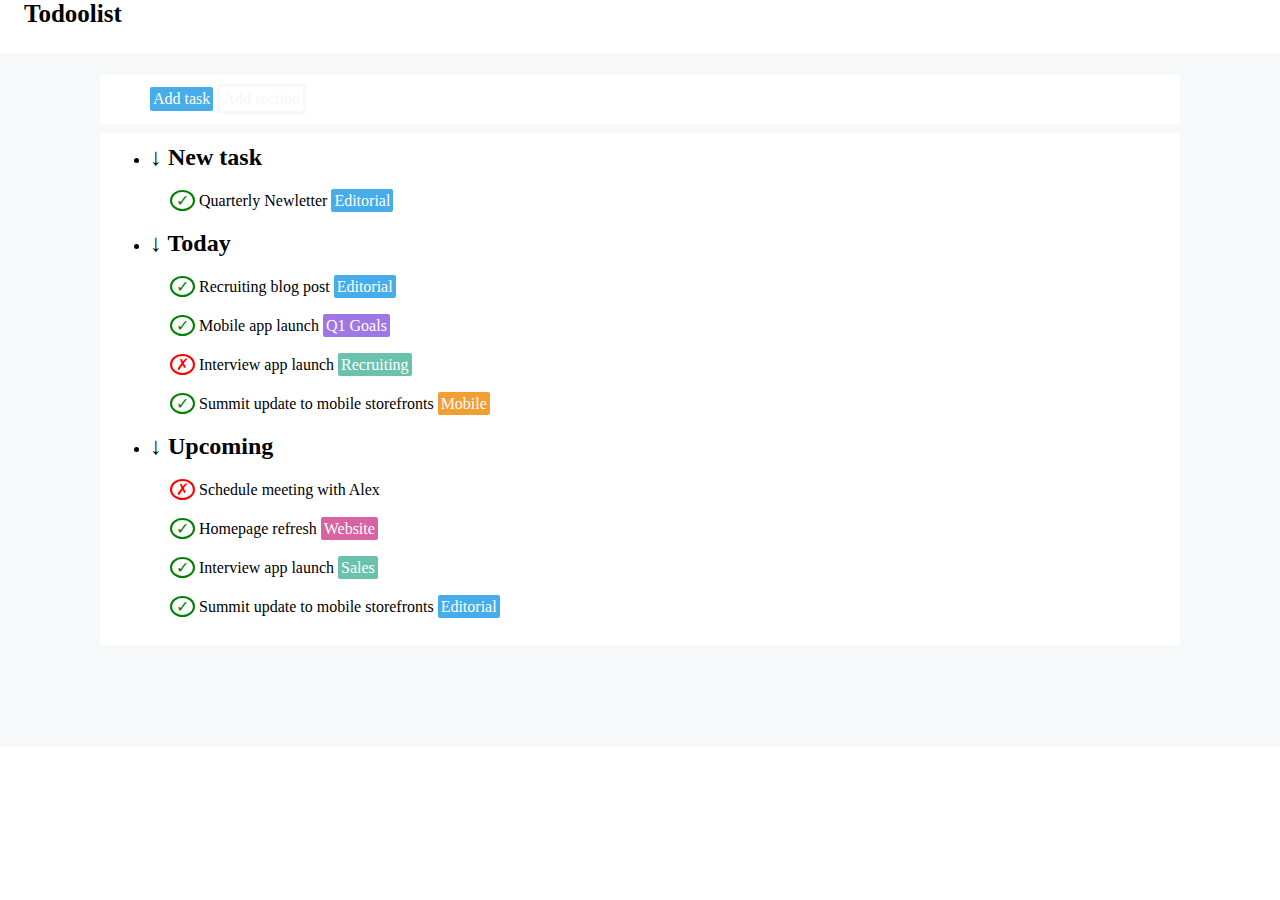
==== index.html @ 135d9e8f "Rinomina file e inserito Unorder List" ====
<!DOCTYPE html>
<html lang="en" dir="ltr">
  <head>
    <meta charset="utf-8">
    <link rel="stylesheet" href="css/main.css">
    <title>Todoolist</title>
  </head>
  <body>
    <header>
      <img  class="logo" src="img/logo.png" alt="">
        <span class="titolo">
          Todoolist
        </span>
    </header>
    <!-- bottoni principali -->
    <nav>
      <span class="first-button blue" >
        Add task
      </span>
      <span class="first-button grey">
        Add section
      </span>
    </nav>
    <!--corpo della pagina  -->
    <main>
      <ul>
        <li>
          <h2>&darr; New task</h2>
          <div class="riga">
            <span class="checkmark">&nbsp;&check;&nbsp;</span>
            Quarterly Newletter
            <span class="second-button blue">Editorial</span>
          </div>
        </li>
      <!-- sezione today -->
      <li>
        <h2>&darr; Today</h2>
          <div class="riga">
            <span class="checkmark">&nbsp;&check;&nbsp;</span>
            Recruiting blog post
            <span class="second-button blue">Editorial</span>
          </div>
        <div class="riga">
          <span class="checkmark">&nbsp;&check;&nbsp;</span>
          Mobile app launch
          <span class="second-button purple">Q1 Goals</span>
        </div>
        <div class="riga">
          <span class="cross">&nbsp;&cross;&nbsp;</span>
          Interview app launch
          <span class="second-button green">Recruiting</span>
        </div>
        <div class="riga">
          <span class="checkmark">&nbsp;&check;&nbsp;</span>
          Summit update to mobile storefronts
          <span class="second-button orange">Mobile</span>
        </div>
      </li>
      <!-- sezione upcoming -->
      <li>
        <h2>&darr; Upcoming</h2>
        <div class="riga">
          <span class="cross">&nbsp;&cross;&nbsp;</span>
          Schedule meeting with Alex
        </div>
        <div class="riga">
          <span class="checkmark">&nbsp;&check;&nbsp;</span>
          Homepage refresh
          <span class="second-button fucsia">Website</span>
        </div>
        <div class="riga">
          <span class="checkmark">&nbsp;&check;&nbsp;</span>
          Interview app launch
          <span class="second-button green">Sales</span>
        </div>
        <div class="riga">
          <span class="checkmark">&nbsp;&check;&nbsp;</span>
          Summit update to mobile storefronts
          <span class="second-button blue">Editorial</span>
        </div>
      </li>
      </ul>
      </section>
    </main>
  </body>
</html>
---- css/main.css ----
*{
  margin: 0px;
  padding: 0px;
  font-family: Gilroy;
  box-sizing: border-box;
}
header{
  height: 54px;
}
.logo{
  height: 95%;
  padding: 10px 10px;
  vertical-align: middle;
}
.titolo{
  font-size: 25px;
  font-weight: bold;
  display: inline-block;
  vertical-align: middle;
}
nav{
  border: 100px solid #f6f8f9;
  padding: 10px 50px;
  border-top: 20px solid #f6f8f9;
  border-bottom: 5px solid #f6f8f9;
}
main{
  border: 100px solid #f6f8f9;
  padding: 10px 50px;
  border-top: 5px solid #f6f8f9;
}
/* quello che viene nei bottoni in intestazione */
.first-button{
  display: inline-block;
  border-radius: 2px;
  padding: 3px
}
/* bottoni nav bar */
.blue{
  background-color: #47acea;
  color: white;
}
.grey{
  border: 3px solid #f6f8f9;
  color: #f6f8f9;
}
/* bottoni e checkmark nel main del file */
.riga{
  margin:20px;
}
.second-button{
  border-radius: 2px;
  padding: 3px;
  color: white;
}
.checkmark{
  border: 2px  solid green;
  border-radius: 50%;
  color:green;
}
.cross{
  border: 2px  solid red;
  border-radius: 50%;
  color:red;
}
.purple{
  background-color: #9f77e5;
}
.green{
  background-color: #6ac2ac;
}
.orange{
  background-color: #f29e33;
}
.fucsia{
  background-color: #d863a1;
}
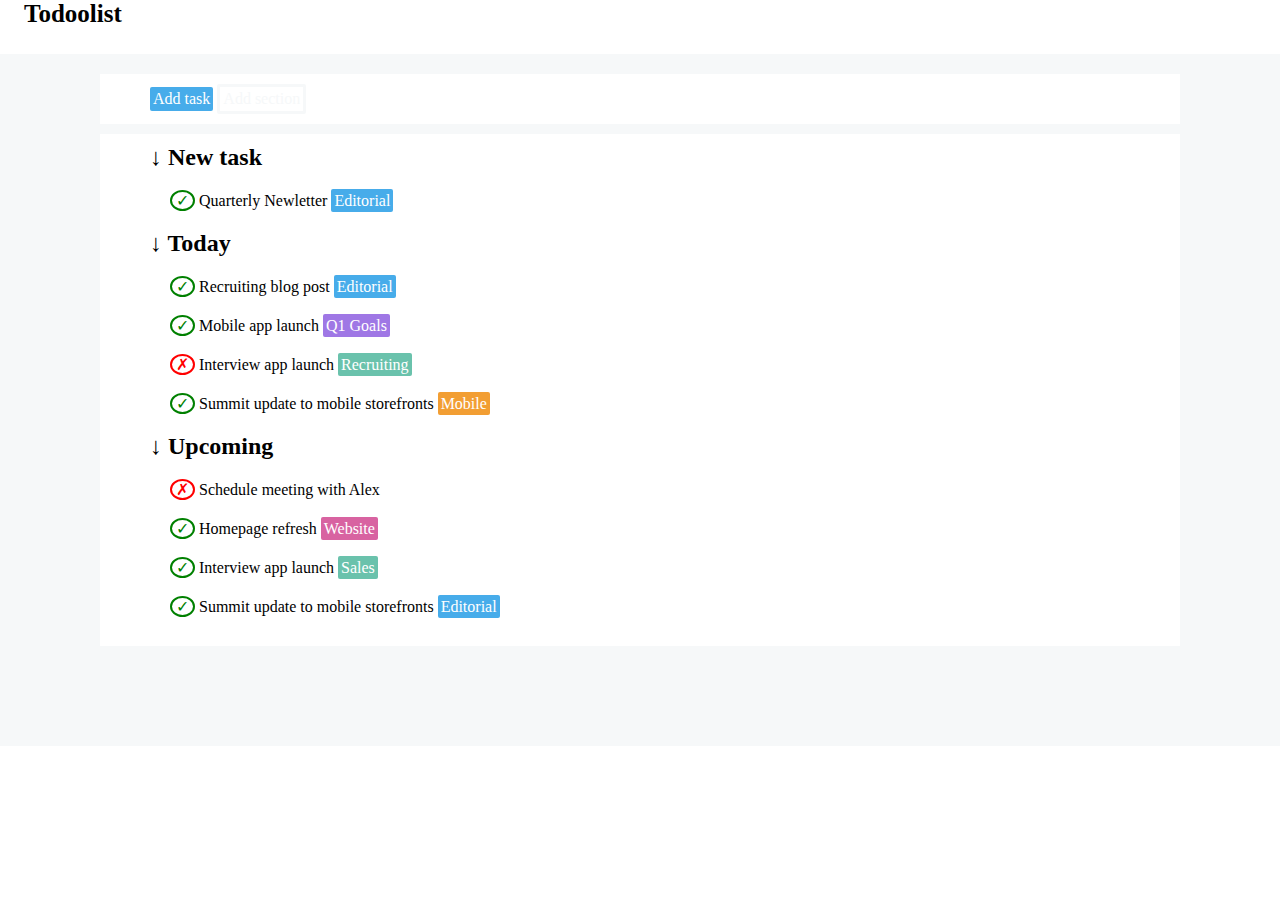
==== commit a03874bc: "centralizzato down arrow" ====
--- a/index.html
+++ b/index.html
@@ -7,7 +7,7 @@
   </head>
   <body>
     <header>
-      <img  class="logo" src="img/logo.png" alt="">
+      <img class="logo" src="img/logo.png" alt="">
         <span class="titolo">
           Todoolist
         </span>
@@ -24,61 +24,62 @@
     <!--corpo della pagina  -->
     <main>
       <ul>
+        <!-- sezione New task -->
         <li>
-          <h2>&darr; New task</h2>
+          <h2> New task</h2>
+            <div class="riga">
+              <span class="checkmark">&nbsp;&check;&nbsp;</span>
+                Quarterly Newletter
+              <span class="second-button blue">Editorial</span>
+            </div>
+        </li>
+        <!-- sezione today -->
+        <li>
+          <h2> Today</h2>
+            <div class="riga">
+              <span class="checkmark">&nbsp;&check;&nbsp;</span>
+                Recruiting blog post
+              <span class="second-button blue">Editorial</span>
+            </div>
           <div class="riga">
             <span class="checkmark">&nbsp;&check;&nbsp;</span>
-            Quarterly Newletter
+              Mobile app launch
+            <span class="second-button purple">Q1 Goals</span>
+          </div>
+          <div class="riga">
+            <span class="cross">&nbsp;&cross;&nbsp;</span>
+              Interview app launch
+            <span class="second-button green">Recruiting</span>
+          </div>
+          <div class="riga">
+            <span class="checkmark">&nbsp;&check;&nbsp;</span>
+              Summit update to mobile storefronts
+            <span class="second-button orange">Mobile</span>
+          </div>
+        </li>
+        <!-- sezione Upcoming -->
+        <li>
+          <h2> Upcoming</h2>
+            <div class="riga">
+              <span class="cross">&nbsp;&cross;&nbsp;</span>
+                Schedule meeting with Alex
+            </div>
+          <div class="riga">
+            <span class="checkmark">&nbsp;&check;&nbsp;</span>
+              Homepage refresh
+            <span class="second-button fucsia">Website</span>
+          </div>
+          <div class="riga">
+            <span class="checkmark">&nbsp;&check;&nbsp;</span>
+              Interview app launch
+            <span class="second-button green">Sales</span>
+          </div>
+          <div class="riga">
+            <span class="checkmark">&nbsp;&check;&nbsp;</span>
+              Summit update to mobile storefronts
             <span class="second-button blue">Editorial</span>
           </div>
         </li>
-      <!-- sezione today -->
-      <li>
-        <h2>&darr; Today</h2>
-          <div class="riga">
-            <span class="checkmark">&nbsp;&check;&nbsp;</span>
-            Recruiting blog post
-            <span class="second-button blue">Editorial</span>
-          </div>
-        <div class="riga">
-          <span class="checkmark">&nbsp;&check;&nbsp;</span>
-          Mobile app launch
-          <span class="second-button purple">Q1 Goals</span>
-        </div>
-        <div class="riga">
-          <span class="cross">&nbsp;&cross;&nbsp;</span>
-          Interview app launch
-          <span class="second-button green">Recruiting</span>
-        </div>
-        <div class="riga">
-          <span class="checkmark">&nbsp;&check;&nbsp;</span>
-          Summit update to mobile storefronts
-          <span class="second-button orange">Mobile</span>
-        </div>
-      </li>
-      <!-- sezione upcoming -->
-      <li>
-        <h2>&darr; Upcoming</h2>
-        <div class="riga">
-          <span class="cross">&nbsp;&cross;&nbsp;</span>
-          Schedule meeting with Alex
-        </div>
-        <div class="riga">
-          <span class="checkmark">&nbsp;&check;&nbsp;</span>
-          Homepage refresh
-          <span class="second-button fucsia">Website</span>
-        </div>
-        <div class="riga">
-          <span class="checkmark">&nbsp;&check;&nbsp;</span>
-          Interview app launch
-          <span class="second-button green">Sales</span>
-        </div>
-        <div class="riga">
-          <span class="checkmark">&nbsp;&check;&nbsp;</span>
-          Summit update to mobile storefronts
-          <span class="second-button blue">Editorial</span>
-        </div>
-      </li>
       </ul>
       </section>
     </main>
--- a/css/main.css
+++ b/css/main.css
@@ -24,18 +24,12 @@
   border-top: 20px solid #f6f8f9;
   border-bottom: 5px solid #f6f8f9;
 }
-main{
-  border: 100px solid #f6f8f9;
-  padding: 10px 50px;
-  border-top: 5px solid #f6f8f9;
-}
-/* quello che viene nei bottoni in intestazione */
+/* quello che c'é nei bottoni in intestazione */
 .first-button{
   display: inline-block;
   border-radius: 2px;
   padding: 3px
 }
-/* bottoni nav bar */
 .blue{
   background-color: #47acea;
   color: white;
@@ -44,7 +38,19 @@
   border: 3px solid #f6f8f9;
   color: #f6f8f9;
 }
+main{
+  border: 100px solid #f6f8f9;
+  padding: 10px 50px;
+  border-top: 5px solid #f6f8f9;
+}
 /* bottoni e checkmark nel main del file */
+ul>li{
+  list-style-type: none;
+}
+h2::before{
+  content: "\2193";
+
+}
 .riga{
   margin:20px;
 }
